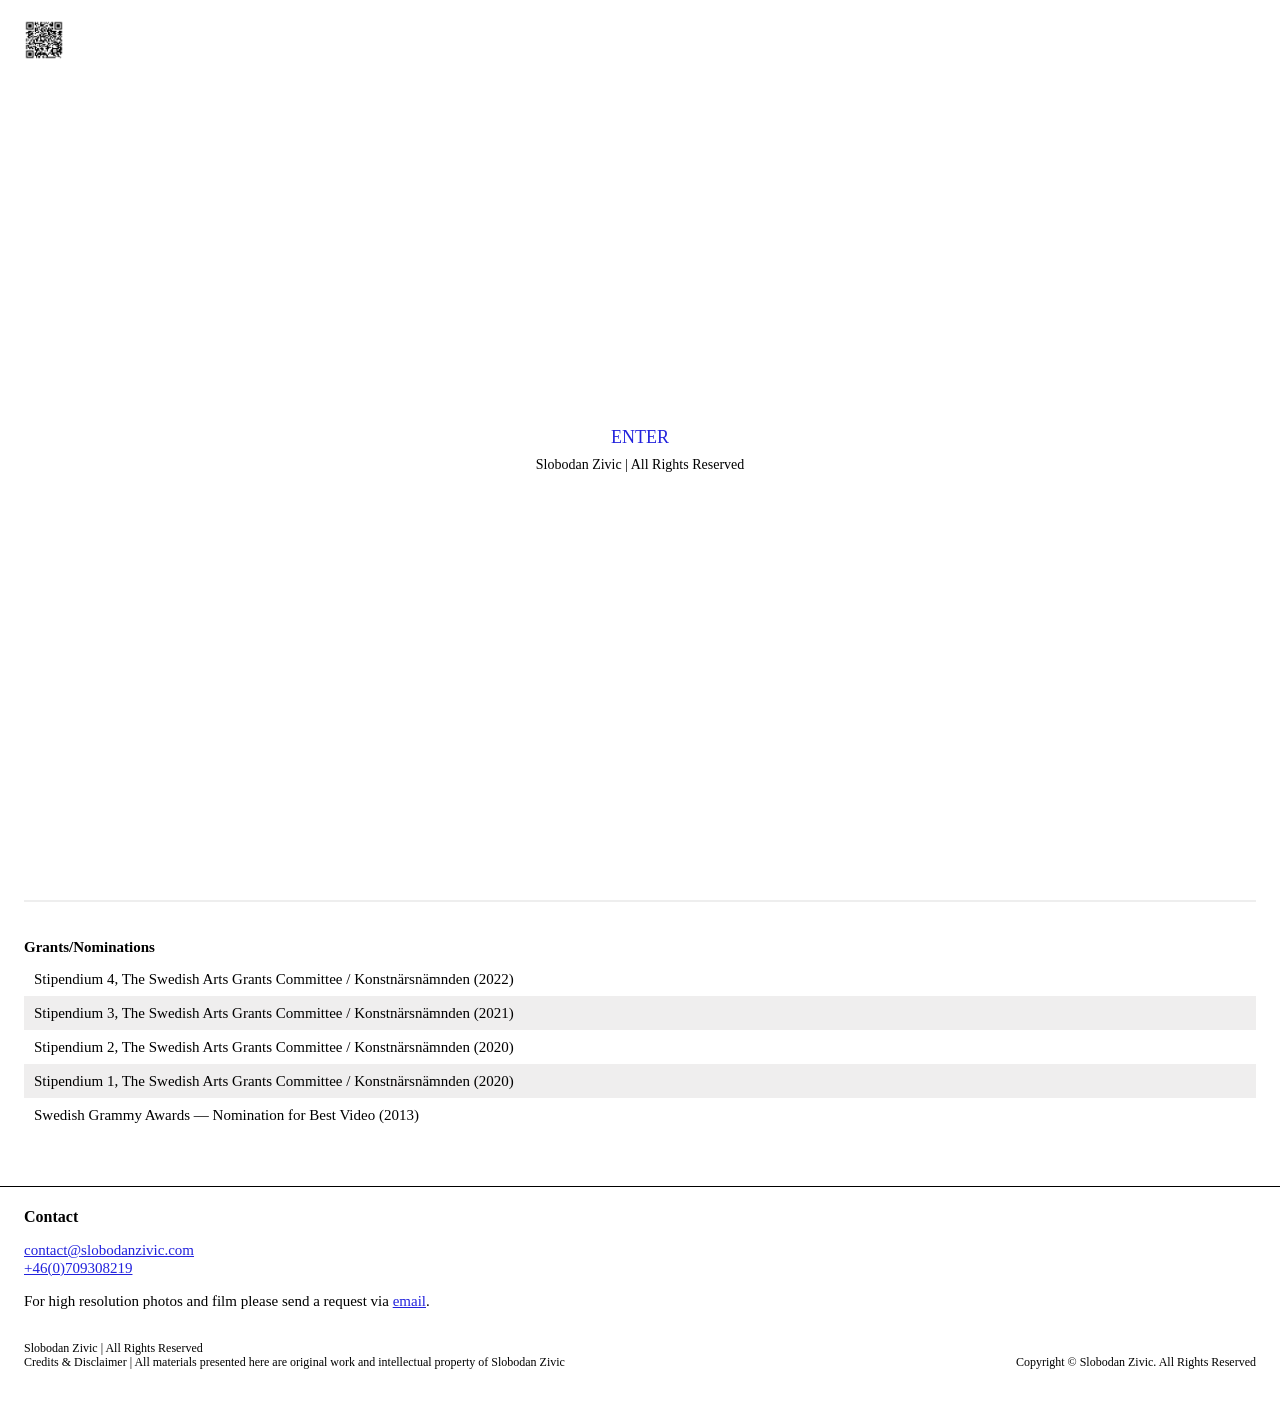
==== index.html @ 3aa15581 "Add files via upload" ====
<!DOCTYPE html>
<html lang="en">
<head>
  <meta charset="UTF-8">
  <meta name="viewport" content="width=device-width, initial-scale=1.0">
  <title>Slobodan Zivic — Index</title>
  <link rel="stylesheet" href="style.css">
</head>
<body>

  <script>

    if (sessionStorage.getItem("slobodanEntered")) {
      document.documentElement.classList.add("skip-landing");
    } else {
      document.body.classList.add("landing-visible");
    }
  </script>

  <div class="landing" id="landing-screen">
    <img src="img/qr.png" alt="QR code" class="qr">

    <div class="landing-text">
      <a href="#" id="enter-link">ENTER</a>
      <p>Slobodan Zivic<br class="namebreak"> | All Rights Reserved</p>
    </div>
  </div>

  <header class="site-header">
    <a href="index.html" class="header-left">
      <img src="img/qr.png" alt="QR code" class="qr">
      <span class="name">Slobodan <br class="namebreak"> Zivic</span>
    </a>
    <div class="header-center">
      <span>Stockholm (CET)</span><br>
      <span id="clock-time"></span>
    </div>
    <nav class="header-right">
      <a href="index.html" class="current">Index</a>
      <a href="curatorialwork.html">Curatorial Work</a>
    </nav>
  </header>

  <div class="marquee">
    <div class="marquee-track" id="marquee-track">
      <!-- rullande instagram-länk -->
      <a href="https://instagram.com/_slobodan_zivic_" target="_blank" rel="noopener">Slobodan Zivic IG</a>
    </div>
  </div>

  <main>
    <p>
    Slobodan Zivic (b.1976). Unorthodox methods has become central to Zivic's practice, constantly pushing the boundaries of materiality, techniques and diverse media. Resistance of the conventional is embedded into his work as he critically dismantles and strips away irrelevant information in pursuit of a state of coherence. Zivic explores the complexities of perception, social structures, and belonging. His irregularly glitch-like objects, pierced with dual layered exposure, echo this experience.
    </p>

    <table class="exhibit-table accordion-table" id="exhibition-list">
      <colgroup>
        <col class="col-title">
        <col class="col-venue">
        <col class="col-year">
      </colgroup>
      <thead>
        <tr>
          <th>Exhibition</th>
          <th></th>
          <th></th>
        </tr>
      </thead>
      <tbody>

        <!-- each exhibition is a pair of rows: the row you see and click -->

        <tr class="exhibit-row" data-target="detail-downtown-3">
          <td>Downtown Issues III</td>
          <td>Group Show — Issues Gallery, Stockholm</td>
          <td>(2025)</td>
        </tr>
        <tr class="exhibit-detail" id="detail-downtown-3">
          <td colspan="3">
            <div class="exhibit-gallery">
              <img src="img/settle2belong.webp" alt="Downtown Issues III, installation view 1">
              <img src="img/55-DI3-installation-view-1.webp" alt="Downtown Issues III, installation view 2">
              <img src="img/55-DI3-Exterior.webp" alt="Downtown Issues III, storefront">
             
            </div>
            <div class="exhibit-caption">
              <p>Group Show: <strong>Downtown Issue III</strong></p>
              <p>Title: <strong>Settle 2 Belong</strong> (2025) Pyrotechnics, crochet work, PVC frame.</p>
            </div>
          </td>
        </tr>

        <tr class="exhibit-row" data-target="detail-stargazing">
          <td>Stargazing Through Barbed Wire</td>
          <td>Solo Show — NSFW, Gothenburg</td>
          <td>(2025)</td>
        </tr>
        <tr class="exhibit-detail" id="detail-stargazing">
          <td colspan="3">
            <div class="exhibit-gallery">
              <img src="img/stargazing-1.jpg" alt="Stargazing Through Barbed Wire, installation view">
               <img src="img/IMG_0118.webp" alt="Stargazing Through Barbed Wire, installation view"> 
               <img src="img/IMG_0117.webp" alt="Stargazing Through Barbed Wire, installation view">
                <img src="img/DSC7965-22_print.webp" alt="Stargazing Through Barbed Wire, installation view">
                 <img src="img/IMG_0162.webp" alt="Stargazing Through Barbed Wire, installation view">
                  <img src="img/DSC7945_web.webp" alt="Stargazing Through Barbed Wire, installation view">
                  <img src="img/DSC8031_web.webp" alt="Stargazing Through Barbed Wire, installation view">
                  <img src="img/DSC8034_web.webp" alt="Stargazing Through Barbed Wire, installation view">
                  <img src="img/IMG_0209.webp" alt="Stargazing Through Barbed Wire, installation view">
            </div>
            <div class="exhibit-caption">
              <p>Solo Show: <strong>Stargazing Through Barbed Wire</strong></p>
</div>
              <div class="exhibition-text">
              <p> 
We are among the very last to have witnessed the night sky with only real, glitching stars, before our orbit became diluted with technology. Unimaginable pollution of machines. Hidden satellites indefinable on the horizon, monitor us from above, concealed... as we pray for redemption... hidden machines, masked as stardust, lurking like cracks in the foundation, hiding in the walls of a lost highway motel room, embedded in families’ DNA, in the estate agent’s smirking face, and in the neighbor’s brief hello. It is hiding everywhere, in every detail. Hiding in every politician’s TV appearance, in algorithms, in every song written —hiding like sugar in a Sichuan takeout. Hiding in our ignorance and shame. Since it was us, ourselves, who scorched the sky. In our fear and guilt, we seek solace and forgiveness while stargazing through barbed wire.<br><br>
In this presentation - Slobodan Zivic operates at the threshold of presence and past, engaging with materiality as both substance and memory. Drawing on his Slavic maternal ancestry and craft-works, his practice evokes a sense of emotional mercy for the artist. This exhibition dissolves the boundary between painting and sculpture; his interventions suggest the presence of progress, showing that even the most static surfaces hold traces of movement. Zivic’s practice is one in which materials are not merely manipulated but fundamentally altered, leaving behind an index of controlled distortion. 
This particular direction reflects a search within dissonance itself.</p>
            </div>
          </td>
        </tr>

        <tr class="exhibit-row" data-target="detail-unknown-territory">
          <td>Unknown Territory</td>
          <td>Solo Show — Artist-run space Contra\Welt, Stockholm</td>
          <td>(2023)</td>
        </tr>
        <tr class="exhibit-detail" id="detail-unknown-territory">
          <td colspan="3">
            <div class="exhibit-gallery">
              <img src="img/IMG1.webp" alt="Unknown Territory, installation view">
               <img src="img/9.webp" alt="Unknown Territory, installation view"> 
               <img src="img/IMG_5031.webp" alt="Unknown Territory, installation view">
                <img src="img/IMG_5_114.webp" alt="Unknown Territory, installation view">
                 <img src="img/4.webp" alt="Unknown Territory, installation view">
                  <img src="img/10.webp" alt="Unknown Territory, installation view">
                   <img src="img/1.webp" alt="Unknown Territory, installation view">
                    <img src="img/3.webp" alt="Unknown Territory, installation view">
                     <img src="img/Burden.webp" alt="Unknown Territory, installation view">
                      <img src="img/IMG_500.webp" alt="Unknown Territory, installation view">
                        <img src="img/2j.webp" alt="Unknown Territory, installation view">
                    
            </div>
            <div class="exhibit-caption">
              <p>Solo Show: <strong>Unknown Territory</strong></p>
            </div>
          </td>
        </tr>

        <tr class="exhibit-row" data-target="detail-aw-antics">
          <td>AW/Antics</td>
          <td>Exhibition series by Max Ronnersjö — Hudiksvallgatan 8, Stockholm</td>
          <td>(2023)</td>
        </tr>
        <tr class="exhibit-detail" id="detail-aw-antics">
          <td colspan="3">
            <div class="exhibit-gallery">
            
             
                 <img src="img/2 (1).webp" alt="AW/Antics, installation view">
           
                   <img src="img/3 (1).webp" alt="AW/Antics, installation view">
                     <img src="img/1.jpg.webp" alt="AW/Antics, installation view">
                    <img src="img/6.webp" alt="AW/Antics, installation view">
                           <img src="img/7.webp" alt="AW/Antics, installation view">
                      <img src="img/4 (1).webp" alt="AW/Antics, installation view">
                <img src="img/8.webp" alt="AW/Antics, installation view">
               
            </div>
            <div class="exhibit-caption">
              <p>Exhibition series by Max Ronnersjö: <strong>AW/Antics</strong></p></div>
              <div class="exhibition-text">


                <p>Working-Glove Paintings <br>
In a typical Duchampian spirit - Using Prefabricated objects as a symbolic language, “Working-Glove Paintings” is about belongingness, cultural heritage and status. And that specific privilage - able to grow up with resources due to hard labor and actions by ancestors - that transcends cultural class iniquities to independence.</p>
               </div>

            </div>
          </td>
        </tr>

        <tr class="exhibit-row" data-target="detail-downtown-2">
          <td>Downtown Issues II</td>
          <td>Group Show — Issues Gallery, Stockholm</td>
          <td>(2023)</td>
        </tr>
        <tr class="exhibit-detail" id="detail-downtown-2">
          <td colspan="3">
            <div class="exhibit-gallery">
              <img src="img/20230808-DSCF4900.webp" alt="Downtown Issues II, installation view">
            </div>
            <div class="exhibit-caption">
              <p>Group Show: <strong>Downtown Issues II</strong><br>
               Media: Framed Safety Gloves<br>
Format: 295x375mm</p></p>
            </div>
          </td>
        </tr>

        <tr class="exhibit-row" data-target="detail-cherry-picking">
          <td>Cherry Picking Principles</td>
          <td>Group Show — Off-Space, Stockholm (Curated by Ljubomir Popovic)</td>
          <td>(2022)</td>
        </tr>
        <tr class="exhibit-detail" id="detail-cherry-picking">
          <td colspan="3">
            <div class="exhibit-gallery">
              <img src="img/cherry-picking-1.jpg" alt="Cherry Picking Principles, installation view">
            </div>
            <div class="exhibit-caption">
              <p>Group Show: <strong>Cherry Picking Principles</strong></p>
            </div>
          </td>
        </tr>

        <tr class="exhibit-row" data-target="detail-rite-of-passage">
          <td>Rite of Passage (Ritual Series)</td>
          <td>Solo Show — StudyForArtPlatform, Stockholm</td>
          <td>(2020)</td>
        </tr>
        <tr class="exhibit-detail" id="detail-rite-of-passage">
          <td colspan="3">
            <div class="exhibit-gallery">
          
                 
                                  
                                    <img src="img/w3+.gif" alt="Rite of Passage, installation view">
                                       <img src="img/w2+.gif" alt="Rite of Passage, installation view">
                                            <img src="img/w1+.gif" alt="Rite of Passage, installation view">
                                                 <img src="img/w.gif" alt="Rite of Passage, installation view">
 <img src="img/RitualGraphic.webp" alt="Rite of Passage, installation view">
                                                 <!--
                                                      <img src="img/GalleryView2.webp" alt="Rite of Passage, installation view">
                                                      <img src="img/_DS.webp" alt="Rite of Passage, installation view">
                                                     <img src="img/60.webp" alt="Rite of Passage, installation view">
                        <img src="img/GalleryView-1.webp" alt="Rite of Passage, installation view">
                         
                             <img src="img/window.webp" alt="Rite of Passage, installation view">-->

            </div>
            <div class="exhibit-caption">
              <p>Solo Show: <strong>Rite of Passage (Ritual Series)</strong><br>Material/Technic: Pyrotechnics, ballpointpen (ink), Varnish on canvas</p>
            </div>
            <div class="exhibition-text"> <p> Slobodan Zivic is best known for working with contemporary and technological materials and methods. In his new solo exhibition, however, he goes back to his roots to work with simpler means, and with drawing in focus. For Zivic, drawing became a way of processing his experiences during the turbulent years of growing up. Over time, drawing developed into rituals in everyday life, and thus gained a symbolic value beyond the original therapeutic purpose. Expressing oneself creatively in this way became a way of developing as a person and thus became a rite of passage to adulthood. With a present global crisis, which has once again created a turbulent existence, Zivic has in his new exhibition turned to his vulnerable safe haven and recreated the rituals, but in a new version. Inspired by his childhood in the former Yugoslavia, Zivic has used means such as ballpoint pens, lighters, and firecrackers. Something that made a strong impression on him was how messages were often burned along roofs, under stairs, and over corners and edges, both inside and outside buildings. A way that he experienced as unique to this time and place. In his new works, Zivic lets these burn marks, together with the drawings, spread over the edges of the canvas, thus transforming the two-dimensional surfaces into three-dimensional sculptures. In the abstract expression, however, he transforms the messages on the walls and ceilings into the child's wordless and associative expression.<br><br>
"Rite of Passage (Ritual Series)” (2020) is Slobodan Zivic's third solo exhibition.<br>
Elis Monteverde Burrau read one of his work at the opening 01.10.2020</p></div>
          </td>
        </tr>

        <tr class="exhibit-row" data-target="detail-blind-faith">
          <td>Blind Faith</td>
          <td>Group Show — Årstaberg, Stockholm (Curated by Leo Park)</td>
          <td>(2020)</td>
        </tr>
        <tr class="exhibit-detail" id="detail-blind-faith">
          <td colspan="3">
            <div class="exhibit-gallery">
              <img src="img/3 (2).webp" alt="Blind Faith, installation view">
              <img src="img/5.webp" alt="Blind Faith, installation view">
              <img src="img/I_5352.webp" alt="Blind Faith, installation view">
              <img src="img/4 (2).webp" alt="Blind Faith, installation view">
              <img src="img/IMG_352.webp" alt="Blind Faith, installation view">
              <img src="img/IMG_5352.webp" alt="Blind Faith, installation view">
                 <img src="img/1 (1).webp" alt="Blind Faith, installation view">
                    <img src="img/7 (1).webp" alt="Blind Faith, installation view">
                       <img src="img/_5352.webp" alt="Blind Faith, installation view">
                        <img src="img/6 (1).webp" alt="Blind Faith, installation view">
            </div>
            <div class="exhibit-caption">
              <p>Group Show: <strong>Blind Faith</strong></p>
            </div>

          <div class="exhibition-text"><p>
            Ball paintings (Ball & Chain) by Slobodan Zivic<br>
Text (non-chronological): Yvette Drissen examination “Competative Society and Mental Disorders”.<br><br>
“Nowadays, competition is central to the operation of markets, and fosters innovation, productivity and growth - all of which create wealth and reduce poverty. Competition is the backbone of many economic policies.
Virtues of competition are for example: “more choices and innovation; greater efficiency and productivity; economic development and growth; greater wealth equality; a stronger democracy by dispersing economic power; and greater wellbeing by promoting individual initiative, liberty, and free association”. Surely, competition has positive aspects in our competitive society, since it motivates people to perform better. Moreover, it promotes investing in new ideas, efficiency, productivity, quality and freedom of choice for example. Yet, competition also brings about negative consequences. In a competitive society, we have the idea that everyone can achieve success, as long as one puts in effort and use ones abilities. Yet, in practise this is not possible. Since success is something relative, we cannot all be successful. Still, the idea that we can all be successful if we work hard and use our abilities is dominant. Successful people must have deserved it, our meritocratic creed goes; and unsuccessful people did not work hard enough and/or did not use their abilities well enough. You fail if you don’t live up to this norm.”
          </div>
          </td>
        </tr>

        <tr class="exhibit-row" data-target="detail-absolute-affirmation">
          <td>Absolute Affirmation</td>
          <td>Group Show — Salad Hilowle, Jesper Nordahl Gelb Ateljéer, Stockholm (Curated by C-print)</td>
          <td>(2019)</td>
        </tr>
        <tr class="exhibit-detail" id="detail-absolute-affirmation">
          <td colspan="3">
            <div class="exhibit-gallery">
             
                          <img src="img/AA_IG.webp" alt="Absolute Affirmation, installation view">
                             <img src="img/Title-Validate-Me.webp" alt="Absolute Affirmation, installation view">
                                  <!--    <img src="img/e.webp" alt="Absolute Affirmation, installation view">-->
                               
                                     
                                      <img src="img/IMG_6003.webp" alt="Absolute Affirmation, installation view">
                                       <img src="img/IMG_6001.webp" alt="Absolute Affirmation, installation view">
                                      <img src="img/AAdv.webp" alt="Absolute Affirmation, installation view">
                                      <img src="img/AAx-3.webp" alt="Absolute Affirmation, installation view">
                                   
            </div>
            <div class="exhibit-caption">
              <p>Group Show: <strong>Absolute Affirmation</strong><br>
              Format: 200x300cm Print on plastic with sound piece on cassette tape</p>
            </div>

            <div class="exhibition-text">
              <p>“With this (identity-politics-themed) work i’m channeling subjects like double identity and migration consisting of a Yugoslavian passport blown up in scale, and a sound piece which is a mashup of the former Yugoslavian and the Swedish national anthems - which become a metaphor for inner conflicts that arise from being part of a country that no longer exists.”<br><br>


The exhibition sees the artists extending personal reflections on universal matters that relate to borders, displacement/migration and social biases. The works inform in the midst the construction of expat colonies overseas, silent norms underpinned by cultural and aesthetical standards that dictate the conditions of entering and habituating certain rooms, the resurfacing and upsurge of patriarchial orders and imperatives towards women and the malaise of eternal waiting by way of official/social agencies for pivotal moments to arise that never seem to do.
<br><br>

Image taken from artist Slobodan Zivic’s expired passport from former land of Yugoslavia. Before the civil war Zivic had dual citizenships - Swedish and Yugoslavian. <br><br>
Artists: Jesper Nordahl​, Slobodan Zivic​, Sahar Tavasolian​, Salad Hilowle​, Ulrika Gunnarsdotter​, Agnieszka Abramowicz​ and Oktawian Bohdziewicz​. 

<br><br>Sound: Swedish national anthem (Du gamla, du fria) mashed up with Yugoslavian national anthem (Hej, Sloveni). </p>
            </div>
          </td>
        </tr>

        <tr class="exhibit-row" data-target="detail-enter-a-surface">
          <td>Enter a Surface</td>
          <td>Duo Show — Alexandra Karpilovski, Regeringsgatan 77, Stockholm</td>
          <td>(2019)</td>
        </tr>
        <tr class="exhibit-detail" id="detail-enter-a-surface">
          <td colspan="3">
            <div class="exhibit-gallery">
              <img src="img/enter_a_surface20.webp" alt="Enter a Surface, installation view">
               <img src="img/enter_a_surface12.webp" alt="Enter a Surface, installation view">
                <img src="img/IMG_3208.webp" alt="Enter a Surface, installation view">
                 <img src="img/enter_a_surface10.webp" alt="Enter a Surface, installation view">
                  <img src="img/SPREAD.webp" alt="Enter a Surface, installation view">
                   <img src="img/enter_a_surface_.webp" alt="Enter a Surface, installation view">
                    <img src="img/enter_a_surface39.webp" alt="Enter a Surface, installation view">
                     <img src="img/enter_a_surface41.webp" alt="Enter a Surface, installation view">
                      <img src="img/IMG_3227.webp" alt="Enter a Surface, installation view">
                       <img src="img/enter_a_surface21.webp" alt="Enter a Surface, installation view">
                        <img src="img/IMG_3238.webp" alt="Enter a Surface, installation view">
                         <img src="img/enter_a_surface54.webp" alt="Enter a Surface, installation view">
                          <img src="img/enter_a_surface50.webp" alt="Enter a Surface, installation view">
                           <img src="img/_.webp" alt="Enter a Surface, installation view">
                            <img src="img/enter_a_surface59.webp" alt="Enter a Surface, installation view">
                            <img src="img/enter_a_surface58.webp" alt="Enter a Surface, installation view">
                            <img src="img/IMG_3323.webp" alt="Enter a Surface, installation view">
                            <img src="img/IMG_3348.webp" alt="Enter a Surface, installation view">
                            <img src="img/enter_a_surface53.webp" alt="Enter a Surface, installation view">
                          
                            <img src="img/enter_a_surface34.webp" alt="Enter a Surface, installation view">
                            <img src="img/IMG_3257.webp" alt="Enter a Surface, installation view">
                            <img src="img/IMG_3320.webp" alt="Enter a Surface, installation view">
                           <!-- <img src="img/IMG_3284.webp" alt="Enter a Surface, installation view">-->
                             <img src="img/image-asset.webp" alt="Enter a Surface, installation view">
                             <!--
                              <img src="img/IMG_3282.webp" alt="Enter a Surface, installation view">-->
            </div>
            <div class="exhibit-caption">
              <p>Duo Show: <strong>Enter a Surface</strong></p>
            </div>

            <div class="exhibition-text">
           <p>   “Enter a surface” with a fearless yet mindful tone the streets and its mirror allow us to jump into a hole . two builders of webs . some hijackers quest . social loners . searchers and dreamers . presents an explosion with a dual thread . where the soul may appear . in order and chaos they both see a way . hard metal and in a loose limbed flar . end of things as we know it and an island of thoughts . stepping past the surface with the unknown as our rock
<br><br>
Paintings and mixed surfaces melt next to each other.<br>
A serie of objects hand in hand. Eye to eye a very warm welcome to enter a surface, an exhibition by Alexandra Karpilovski & Slobodan Zivic.</P>
            </div>
          </td>
        </tr>

        <tr class="exhibit-row" data-target="detail-interrupted-moments">
          <td>Interrupted Moments</td>
          <td>Solo Show — Skomakeriet, Stockholm</td>
          <td>(2017)</td>
        </tr>
        <tr class="exhibit-detail" id="detail-interrupted-moments">
          <td colspan="3">
            <div class="exhibit-gallery">
              <img src="img/IMMBRH_Slobodan_Zivic.webp" alt="Interrupted Moments, installation view">
                <img src="img/04-Palace.webp" alt="Interrupted Moments, installation view">
                  <img src="img/Domus1.webp" alt="Interrupted Moments, installation view">
                    <img src="img/MG_4083.webp" alt="Interrupted Moments, installation view">
                      <img src="img/In-McDonald's+2.webp" alt="Interrupted Moments, installation view">
                        <img src="img/Birthday-SS.webp" alt="Interrupted Moments, installation view">
                          <img src="img/Feber1.webp" alt="Interrupted Moments, installation view">
                           <img src="img/Gryning1-1a.webp" alt="Interrupted Moments, installation view">
            </div>
            <div class="exhibit-caption">
              <p>Solo Show: <strong>Interrupted Moments Memory Bank Rabbit Hole</strong></p>
            </div>

             <div class="exhibition-text">
           <p> Memories of an era when interrupted events dominated everyday life. As finest powdery snow, forming into a iced, hardened snowball. A sensed emotion subsides in all possible unexpected ways, spiraling into what feels like an existential abyss. Differential layers of thoughts and feelings, where previous memories with the present, intertwine to form some surreal place. This place is a palace of refuge in its worn out, almost fallen condition with years of difficult winters, darkness and seclusion. Structure is non-existential and exists only for a second. You wait for me with open arms.</P>
            </div>
          </td>
        </tr>

        <tr class="exhibit-row" data-target="detail-birger-jarl">
          <td>Birger Jarl RMX</td>
          <td>Group Show — Plan5 (Curated by Ilja Karilampi and Martin Kozlowski)</td>
          <td>(2017)</td>
        </tr>
        <tr class="exhibit-detail" id="detail-birger-jarl">
          <td colspan="3">
            <div class="exhibit-gallery">
              <img src="img/BJRMX22.jpg" alt="Birger Jarl RMX, installation view">
              <img src="img/BJRMX1.webp" alt="Birger Jarl RMX, installation view">
              <img src="img/POSTER_22.webp" alt="Birger Jarl RMX, installation view">

            </div>
            <div class="exhibit-caption">
              <p>Group Show: <strong>Birger Jarl RMX</strong></p>
            </div>


             <div class="exhibition-text">
           <p>
            “Just as in modern day music, royal sculptures in past were often remixes or replicas. We tend to collab, edit, and influence each others work; but more rarely; in a live situation where they fit each other, just like our voices in an evenly balanced conversation.
At Stadshuset, on Kungsholmen, just under the tower, lay a gold-leafed sleeping Birger Jarl; the famed 13th century earl, and soon to become king.” Sickla Sikkness Riddim
Birger Jarl RMX, organized by Ilja Karilampi and Martin Kozlowski, takes place in a soon to be demolished office building in Sickla, Stockholm. The exhibition brings together a group of artists and creatives from different backgrounds. The final result aims to highlight not only each practice, but the collaborative act in the way the works are hung, looking like an eery film set in a German movie. Taking its starting point in the idea of the replica or remix, and the statue of Birger Jarl as such, it potentially unleashes new connections between never before seen constellations.<br><br>

Elias Awada | Emanuel Batali | Danni Cabaruvias | Nhu Duong | Krita.en.5a | Ilja Karilampi | Tony Karlsson | Alexandra Karpilovski
Martin Kozlowski | Erika Lager | LYXLIV | Olga Pedan | Max Ronnersjö | DJ Skype | Jim Thorell | Slobodan Zivic</p></div>
          </td>
        </tr>

        <tr class="exhibit-row" data-target="detail-so-long-st-salong">
          <td>So Long St Salong</td>
          <td>Group Show — Private Home (Curated by Alexandra Karpilovski, Christian Cherry Ling)</td>
          <td>(2017)</td>
        </tr>
        <tr class="exhibit-detail" id="detail-so-long-st-salong">
          <td colspan="3">
            <div class="exhibit-gallery">
              <img src="img/so-long-st-salong-1.jpg" alt="So Long St Salong, installation view">
            </div>
            <div class="exhibit-caption">
              <p>Group Show: <strong>So Long St Salong</strong></p>
            </div>
          </td>
        </tr>

        <tr class="exhibit-row" data-target="detail-i-cracked">
          <td>i-Cracked</td>
          <td>Solo Show — Riche, Stockholm</td>
          <td>(2016)</td>
        </tr>
        <tr class="exhibit-detail" id="detail-i-cracked">
          <td colspan="3">
            <div class="exhibit-gallery">
              <img src="img/Artifice_i-Cracked-Ecco.webp" alt="i-Cracked, installation view">
              <img src="img/image-asset-1.webp" alt="i-Cracked, installation view">
              <img src="img/original_2.webp" alt="i-Cracked, installation view">
              <img src="img/Rekvesita2.webp" alt="i-Cracked, installation view">
              <img src="img/image-asset-2.webp" alt="i-Cracked, installation view">
              <img src="img/image-asset-3.webp" alt="i-Cracked, installation view">
              <img src="img/image-asset (1).webp" alt="i-Cracked, installation view">
              <img src="img/i-Cracked_slobodanzivic.webp" alt="i-Cracked, installation view">
              <img src="img/image-asset (2).webp" alt="i-Cracked, installation view">
              <img src="img/image-asset (3).webp" alt="i-Cracked, installation view">
              <img src="img/i-Cracked_STUDIOSLOBODAN7.webp" alt="i-Cracked, installation view">
              <img src="img/3original.webp" alt="i-Cracked, installation view">

            </div>
            <div class="exhibit-caption">
              <p>Solo Show: <strong>i-Cracked</strong></p>
            </div>
          </td>
        </tr>

        <tr class="exhibit-row" data-target="detail-public-audio-image">
          <td>Public Audio Image</td>
          <td>Solo Show — hangmenProjects, Stockholm (Curated by C-print)</td>
          <td>(2016)</td>
        </tr>
        <tr class="exhibit-detail" id="detail-public-audio-image">
          <td colspan="3">
            <div class="exhibit-gallery">

              <!--
              <img src="img/Vernissage+kort..webp" alt="Public Audio Image, installation view">-->
           
                <img src="img/image-asset.gif" alt="Public Audio Image, installation view">
              <img src="img/Untitled-15.webp" alt="Public Audio Image, installation view">
                   <img src="img/Untitled-14.webp" alt="Public Audio Image, installation view">
                    <img src="img/Untitled-1-1.webp" alt="Public Audio Image, installation view">
                  
                
                    <img src="img/Untitled-19.webp" alt="Public Audio Image, installation view">
                    <img src="img/Untitled-16-1.webp" alt="Public Audio Image, installation view">
                    <img src="img/Untitled-17.webp" alt="Public Audio Image, installation view">
                    <img src="img/Untitled-12.webp" alt="Public Audio Image, installation view">
                    <img src="img/Untitled-13.webp" alt="Public Audio Image, installation view">
 

                    <img src="img/Untitled-18.webp" alt="Public Audio Image, installation view">
                    <img src="img/Untitled-110.webp" alt="Public Audio Image, installation view">
                  
                                <!--
                     <img src="img/Untitled_Slobodan.webp" alt="Public Audio Image, installation view">
       <img src="img/Untitled.webp" alt="Public Audio Image, installation view">
                      <img src="img/original7.webp" alt="Public Audio Image, installation view">-->

                     <img src="img/Bild3.webp" alt="Public Audio Image, installation view">
                  <img src="img/Bild5.webp" alt="Public Audio Image, installation view">
            </div>
            <div class="exhibit-caption">
              <p>Solo Show: <strong>Public Audio Image</strong></p>
            </div>
          </td>
        </tr>

     

      </tbody>
    </table>

  
    <table class="exhibit-table accordion-table" id="direction-list">
      <colgroup>
        <col class="col-title">
        <col class="col-venue">
        <col class="col-year">
      </colgroup>
      <thead>
        <tr>
          <th>Direction Work</th>
          <th></th>
          <th></th>
        </tr>
      </thead>
      <tbody>

        <tr class="exhibit-row" data-target="detail-den-branda-jorden">
          <td>Den Brända Jorden</td>
          <td>Jonathan Johansson</td>
          <td>(2013)</td>
        </tr>
        <tr class="exhibit-detail" id="detail-den-branda-jorden">
          <td colspan="3">
            <div class="exhibit-video">
       <iframe title="vimeo-player" src="https://player.vimeo.com/video/76128997?h=0cf5a31f29" width="640" height="360" frameborder="0" referrerpolicy="strict-origin-when-cross-origin" allow="autoplay; fullscreen; picture-in-picture; clipboard-write; encrypted-media; web-share"   allowfullscreen></iframe>
            </div>
            <div class="exhibit-caption">
              <p>Direction Work: <strong>Den Brända Jorden</strong></p>
              <p>Jonathan Johansson (2013)</p>
            </div>
          </td>
        </tr>

        <tr class="exhibit-row" data-target="detail-korallreven">
          <td>Submission</td>
          <td>Kriget</td>
          <td>(2013)</td>
        </tr>
        <tr class="exhibit-detail" id="detail-korallreven">
          <td colspan="3">
            <div class="exhibit-video">
      <iframe title="vimeo-player" src="https://player.vimeo.com/video/28708168?h=b223f707c0" width="640" height="360" frameborder="0" referrerpolicy="strict-origin-when-cross-origin" allow="autoplay; fullscreen; picture-in-picture; clipboard-write; encrypted-media; web-share"   allowfullscreen></iframe>
            </div>
            <div class="exhibit-caption">
                <p>Direction Work: <strong>Submission</strong></p>
              <p>2013</p>
         
            </div>
          </td>
        </tr>

        <tr class="exhibit-row" data-target="detail-submission">
            <td>Korallreven & Vintergatan</td>
          <td>Markus Krunegård</td>
          <td>(2012)</td>
         
        </tr>
        <tr class="exhibit-detail" id="detail-submission">
          <td colspan="3">
            <div class="exhibit-video">
                  <iframe title="vimeo-player" src="https://player.vimeo.com/video/39184402?h=57d33345bb" width="640" height="360" frameborder="0" referrerpolicy="strict-origin-when-cross-origin" allow="autoplay; fullscreen; picture-in-picture; clipboard-write; encrypted-media; web-share"   allowfullscreen></iframe>
            
             
            </div>
            <div class="exhibit-caption">
                <p>Direction Work: <strong>Korallreven & Vintergatan</strong></p>
              <p>Markus Krunegård (2012)</p>
            </div>
          </td>
        </tr>

      </tbody>
    </table>

  
    <table class="exhibit-table">
      <thead>
        <tr>
          <th colspan="2">Grants/Nominations</th>
        </tr>
      </thead>
      <tbody>
        <tr>
          <td colspan="2">Stipendium 4, The Swedish Arts Grants Committee / Konstnärsnämnden (2022)</td>
        </tr>
        <tr>
          <td colspan="2">Stipendium 3, The Swedish Arts Grants Committee / Konstnärsnämnden (2021)</td>
        </tr>
        <tr>
          <td colspan="2">Stipendium 2, The Swedish Arts Grants Committee / Konstnärsnämnden (2020)</td>
        </tr>
        <tr>
          <td colspan="2">Stipendium 1, The Swedish Arts Grants Committee / Konstnärsnämnden (2020)</td>
        </tr>
        <tr>
          <td colspan="2">Swedish Grammy Awards — Nomination for Best Video (2013)</td>
        </tr>
      </tbody>
    </table>
  </main>

  <footer class="site-footer">
    <span class="contact-hover">
      <h2>Contact</h2>
    </span>
    <p>
      <a href="mailto:contact@slobodanzivic.com">contact@slobodanzivic.com</a><br>
      <a href="tel:+46709308219">+46(0)709308219</a>
    </p>
    <p>For high resolution photos and film please send a request via <a href="mailto:contact@slobodanzivic.com">email</a>.</p>

    <div class="footer-bottom">
      <p class="fine-print">
        Slobodan Zivic | All Rights Reserved<br>
        Credits &amp; Disclaimer | All materials presented here are original work and intellectual property of Slobodan Zivic
      </p>
      <p class="fine-print">Copyright &copy; Slobodan Zivic. All Rights Reserved</p>
    </div>
  </footer>

  <script src="script.js"></script>
</body>
</html>
---- style.css ----
/* ---------- basic reset ---------- */
* {
  box-sizing: border-box;
}

body {
  margin: 0;
  font-family: "Times New Roman", Times, serif;
  color: #000;
  background: #fff;
  font-size: 15px;
  line-height: 1.2;
}

a {
  color: inherit;
  text-decoration: underline;
}

/* ---------- landing screen (overlay on top of index.html) ---------- */

    .landing {
      position: fixed;
      inset: 0;
      background-color: #fff;
      background-image: url("img/un_named.webp");
      background-size: cover;
      background-position: center;
      z-index: 1000;
      clip-path: inset(0 0 0 0);
    }

    /* added by JS when ENTER is clicked — clips the overlay away
       instantly, no animation, so it just snaps open */
    .landing.landing--hidden {
      clip-path: inset(0 0 100% 0);
      pointer-events: none;
    }

    /* keeps the page underneath from scrolling while the splash is up */
    body.landing-visible {
      overflow: hidden;
    }

    /* returning visitors this session skip the splash entirely — this is
       set by the inline script at the top of <body>, before the overlay
       below even gets parsed, so there's no flash of it appearing */
    html.skip-landing .landing {
      display: none;
    }

    .landing .qr {
      position: absolute;
      top: 20px;
      left: 24px;
      width: 40px;
      height: 40px;
    }

    .landing-text {
      position: absolute;
      top: 50%;
      left: 50%;
      transform: translate(-50%, -50%);
      text-align: center;
    }

    .landing-text a {
      display: block;
      color: #2222dd;
      font-weight: light;
      font-size: 18px;

      text-decoration: none;
      margin-bottom: 8px;
    }

    .landing-text a:hover {
      text-decoration: underline;
    }

    .landing-text p {
      color: #000;
      margin: 0;
      font-size: 14px;
    }

/* ---------- header ---------- */

.site-header {
  display: flex;

  align-items: center;
  justify-content: space-between;
  padding: 20px 24px 10px;
}

.site-header .qr {
  width: 40px;
  height: 40px;
  margin-right: 10px;
}

.header-left {
  display: flex;
  align-items: center;
  flex: 1;
}

.header-left .name {
  font-size: 18px;
  line-height: 0.95;
  letter-spacing: -0.3px;
}

.namebreak {display: none}

.header-center {
  flex: 1;
  text-align: center;
 
  line-height: 1.3;
}

.header-right {
  flex: 1;
  text-align: right;
}

.header-right a {
  margin-left: 20px;
  text-decoration: none;
}

/* current page link */
.header-right a.current {
  text-decoration: underline;
}

/* the logo + name in the top left is one big link back to the homepage,
   but it should look exactly like plain text — no underline, no color change */
.header-left {
  text-decoration: none;
}

/* ---------- marquee ---------- */

.marquee {
  overflow: hidden;
  white-space: nowrap;
  border-top: 1px solid #000;
  border-bottom: 1px solid #000;
  padding: 6px 0;
}

.marquee-track {
  display: inline-flex;
  animation: scroll-left 45s linear infinite;
}

.marquee-track a {
  padding: 0 4px;
  text-decoration: npone;
  text-transform: uppercase;
  font-size: 11px;
  white-space: nowrap;
  pointer-events: none;
}

/* pause the scroll when hovering, so people can actually click it */
.marquee:hover .marquee-track {
  animation-play-state: paused;
}

@keyframes scroll-left {
  from {
    transform: translateX(0);
  }
  to {
    /* track is duplicated in the HTML, so -50% is exactly one full loop */
    transform: translateX(-50%);
  }
}

/* ---------- page content ---------- */

main {
  padding: 24px;
}

main h1 {
  font-size: 17px;
  font-weight: normal;
  text-transform: uppercase;
  margin: 20px 0 10px;
}

main p {
  max-width:100%;
  margin: 0 0 24px;
  line-height: 1.1;
}

.project-image {
  max-width: 800px;
  width: 100%;
  display: block;
}

/* ---------- exhibition table ---------- */

.exhibit-table {
  width: 100%;
  border-collapse: collapse;
  margin-bottom: 30px;
}

.exhibit-table th {
  text-align: left;
  font-weight: bold;
  padding: 6px 0px;
}

.exhibit-table th:last-child,
.exhibit-table td:last-child {
  text-align: left;
}

/* only the visible summary row's year column should refuse to wrap —
   the hidden detail row underneath is a single <td colspan="3"> holding
   a whole paragraph, and it also happens to be a "last-child", so this
   rule must NOT apply there or long text gets pushed off-screen instead
   of wrapping */
.exhibit-row td:last-child {
  white-space: nowrap;
}

.exhibit-table td {
  padding: 8px 10px;
}

/* alternating stripes */
.exhibit-table tr:nth-child(even) {
  background: #EFEEEE;
}

/*  */
.accordion-table {
  table-layout: fixed;
}

.accordion-table .col-title {
  width: 34%;
}

.accordion-table .col-year {
  width: 130px;
}

/* */
.accordion-table tr:nth-child(even) {
  background: none;
}

.accordion-table tr.exhibit-row:nth-of-type(4n+1) {
  background: #eee;
}

/*  */
.exhibit-row td:first-child {
  text-transform: uppercase;
  font-size: 14px;
}

/* every exhibition row can be clicked to open its detail row below it */
.exhibit-row {
  cursor: pointer;
}

.accordion-table tr.exhibit-row:hover {
  background: #ddd;
}

/* while a row's detail is open, keep it the same darker grey as the
   hover state */
.accordion-table tr.exhibit-row.active {
  background: #ddd;
}

/* the hidden row holding the gallery + caption for one exhibition —
   stays collapsed until JS adds the "open" class */
.exhibit-detail {
  display: none;
}

.exhibit-detail.open {
  display: table-row;
}

/* photo grid that sits under an exhibition entry — every image is the
   same HEIGHT */
.exhibit-gallery {
  display: flex;
  flex-wrap: wrap;
  gap: 6px;
  margin: 4px 0 16px;
}

.exhibit-gallery img {
  height: 440px;
  width: auto;
  flex: 0 0 auto;
  display: block;
}

/* the "Group Show: Downtown Issue III / Title: Settle 2 Belong..." text under a gallery */
.exhibit-caption {
  margin: 0 0 24px;
  font-size: 15px;
}

.exhibit-caption p {
  margin: 2px 0;
}

/* responsive video embed  */
.exhibit-video {
  position: relative;
  width: 100%;
  max-width: 800px;
  aspect-ratio: 16 / 9;
  margin: 4px 0 16px;
}

.exhibit-video iframe {
  width: 100%;
  height: 100%;
  display: block;
  border: 0;
}

/* image on the left, text on the right  */
.exhibit-side {
  display: flex;
  flex-direction: row;
  align-items: flex-start;
  gap: 20px;
  margin: 4px 0 16px;
}

.exhibit-side img {
  width: 280px;
  flex-shrink: 0;
  display: block;
}

.exhibit-side-text {
  margin-left: auto;
  text-align: left;
  padding-right: 70px;

}

.exhibit-side-text p {
  margin: 2px 0;
}

/* Curatorial Works isn't interactive like the exhibition list  */
#curatorial-list tr.exhibit-row {
  background: #eee;
  cursor: default;
}

#curatorial-list tr.exhibit-row:hover {
  background: #eee;
}

/* ---------- footer ---------- */

.site-footer {
  border-top: 1px solid #000;
  padding: 20px 24px;
  font-size: 15px;
}

.site-footer h2 {
  font-size: 16px;
  margin: 0 0 12px;
}


.site-footer a {
  color: #2222dd;
}

.site-footer .fine-print {
  margin-top: 16px;
  font-size: 12px;
}

.footer-bottom {
  display: flex;
  justify-content: space-between;
  align-items: flex-end;
  flex-wrap: wrap;
}

/* ---------- mobile ---------- */

@media (max-width: 600px) {
  .site-header {
    align-items: flex-start;
    flex-wrap: wrap;
    padding: 16px 16px 8px;
    font-size: 15px;
  }

     .landing-text {
        top: 50%;
        left: 50%;
        transform: translateX(-50%);
      }

.landing-text p {
  font-size: 14px;
}

.landing-text a {
  font-size: 20px;
}

.landing .qr {
  top: 16px;
  left: 16px;
}



.header-left .name {
  font-size: 20px;
  line-height: 0.9;
}

.namebreak {display:block;}

  .header-center {
    order: 3;

    flex-basis: 100%;
    text-align: left;
    margin-top: 8px;
  }

  .header-right a {
    margin-left: 12px;
  
  }

  main {
    padding: 16px;
    padding-top: 26px;
    font-size: 15px;
  }

  main p {
    font-size: 15px;
    line-height: 1.2;
    max-width: 100%;
  }

 

  .marquee-track {
  display: inline-flex;
  animation: scroll-left 25s linear infinite;
}

  .marquee-track a {
    pointer-events: auto;
  }

  /* smaller row height on mobile so more than one image still fits
     per row on a narrow screen */
  .exhibit-gallery img {
    height: 140px;
  }

  main h1 {
    font-size: 15px;
  }




.exhibit-gallery img {
  max-width: 100%;
  
  flex: 0 0 auto;
  display: block;
}

  .exhibit-table th {
    padding:0px;
    padding-bottom: 6px;
   
  }

  .exhibit-table td {
    display: block;
    font-size: 15px;
    padding: 8px 0px;
  }

  .exhibit-table td:last-child {
    display: inline;
    text-align: left;
    font-size: 14px;
    margin-left: 0px;
  }

  /*  */
  .accordion-table,
  .accordion-table thead,
  .accordion-table tbody,
  .accordion-table thead tr {
    display: block;
    width: 100%;
  }

  /* only the first header label ("Exhibition") is real text — the other
     two <th> cells are empty placeholders for the venue/year columns
     and don't need to render as anything on mobile */
  .accordion-table thead th:nth-child(2),
  .accordion-table thead th:nth-child(3) {
    display: none;
  }

  /* the fixed column widths are a desktop-only trick — on mobile the
     title needs to use the full row width instead of being squeezed
     into its 34% desktop column, or it wraps onto a dozen lines */
  .accordion-table {
    table-layout: auto;
  }

  .accordion-table .col-title,
  .accordion-table .col-year {
    width: auto;
  }

  /* exhibition list only: drop the venue column entirely on mobile,
     so each row is just "TITLE (year)" on a single line  */
  .accordion-table tr.exhibit-row {
    display: block;
    width: 100%;
    padding: 8px 10px;
  }

  .accordion-table tr.exhibit-row td {
    display: inline;
    padding: 0;
  }

  .accordion-table tr.exhibit-row td:nth-child(2) {
    display: none;
  }

  /* the gallery/caption detail row also needs to drop its table-row
     display now that the table itself is no longer a real table on
     mobile — otherwise it's a stray table-row with no table to belong to */
  .accordion-table .exhibit-detail.open {
    display: block;
    padding-left: 7px;
    padding-right: 7px;
  }

  .accordion-table .exhibit-detail td {
    display: block;
  }

  .site-footer {
    padding: 16px;
  }

  .exhibit-side img {
    width: 100%;
  }

  .exhibit-side {
  flex-direction: column;
}

.exhibit-side-text {
  margin-left: 0;
  text-align: left;
}
}
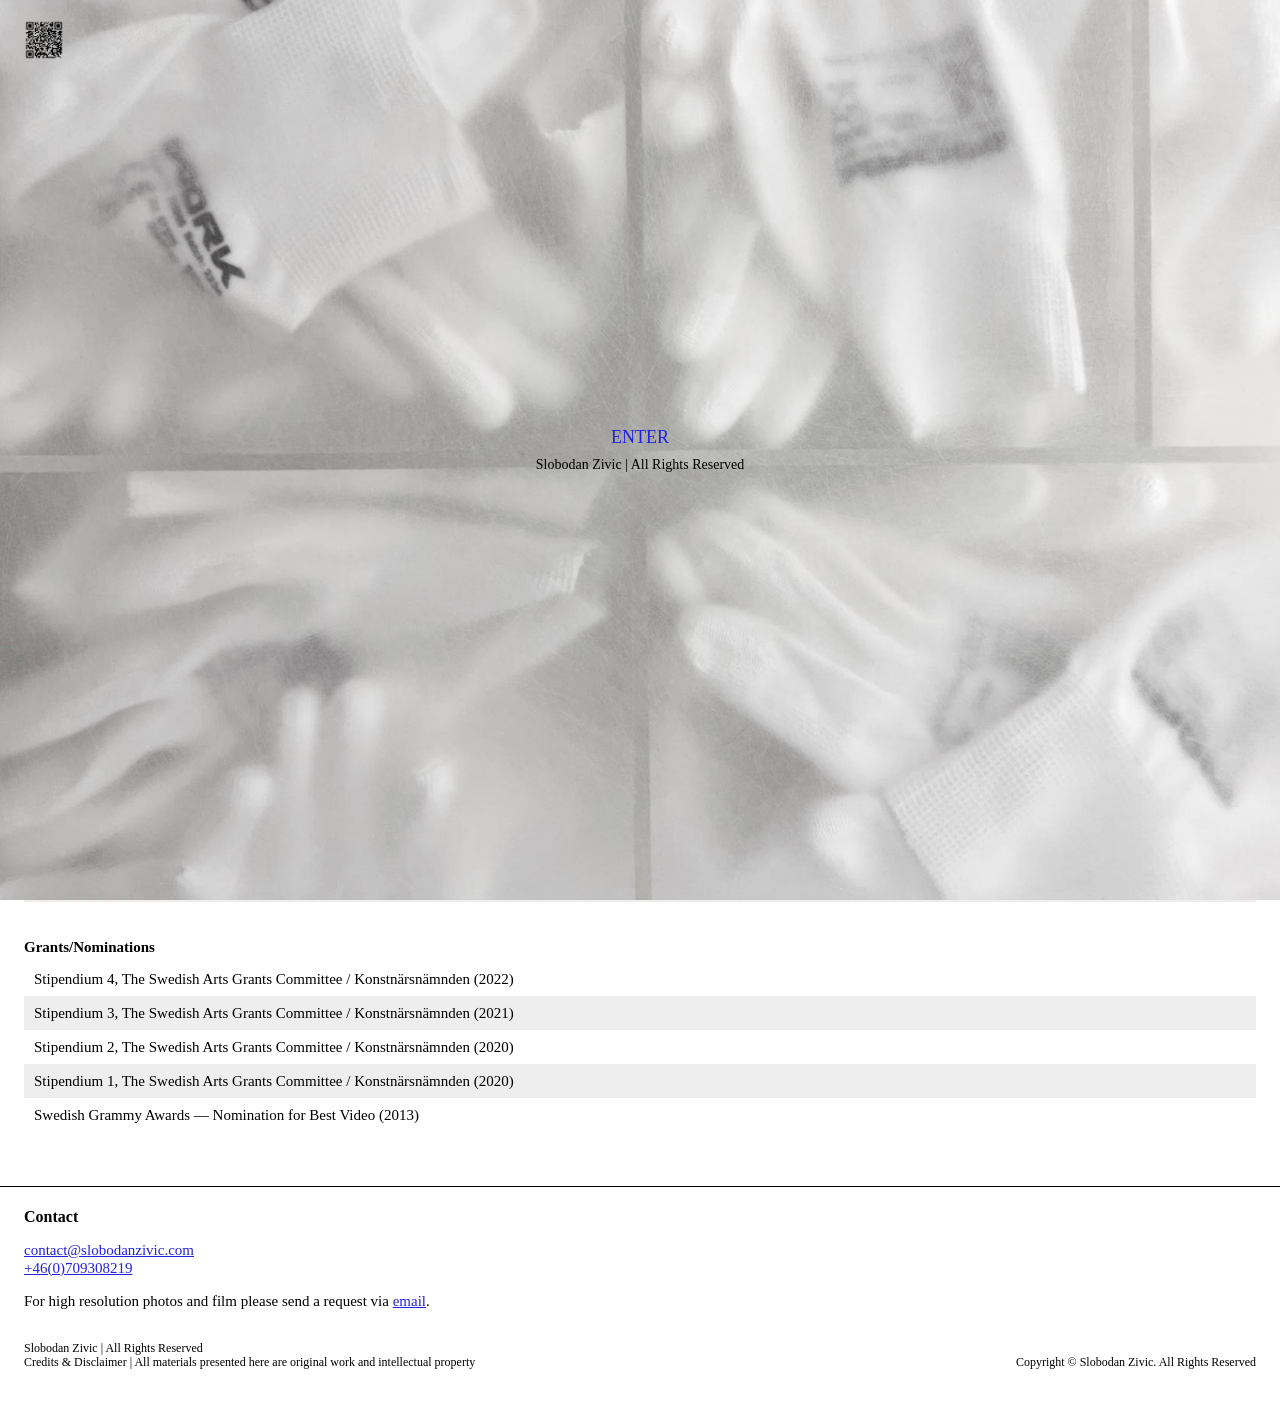
==== commit b0b6248c: "Add files via upload" ====
--- a/index.html
+++ b/index.html
@@ -50,7 +50,8 @@
 
   <main>
     <p>
-    Slobodan Zivic (b.1976). Unorthodox methods has become central to Zivic's practice, constantly pushing the boundaries of materiality, techniques and diverse media. Resistance of the conventional is embedded into his work as he critically dismantles and strips away irrelevant information in pursuit of a state of coherence. Zivic explores the complexities of perception, social structures, and belonging. His irregularly glitch-like objects, pierced with dual layered exposure, echo this experience.
+ Slobodan Zivic (b.1976). Unorthodox methods has become central to Zivic's practice - constantly pushing the boundaries of materiality, techniques and diverse media. Resistance of the conventional is embedded into his work as he critically dismantles and strips away irrelevant information in pursuit of a state of coherence. 
+Zivic explores the complexities of perception, social structures and belonging. His irregularly glitch-like objects pierced with dual layered exposure, echo this experience.
     </p>
 
     <table class="exhibit-table accordion-table" id="exhibition-list">
@@ -630,12 +631,17 @@
     <div class="footer-bottom">
       <p class="fine-print">
         Slobodan Zivic | All Rights Reserved<br>
-        Credits &amp; Disclaimer | All materials presented here are original work and intellectual property of Slobodan Zivic
+        Credits &amp; Disclaimer | All materials presented here are original work and intellectual property
       </p>
       <p class="fine-print">Copyright &copy; Slobodan Zivic. All Rights Reserved</p>
     </div>
   </footer>
 
+  <div class="lightbox" id="lightbox">
+    <button class="lightbox-close" id="lightbox-close" aria-label="Close">&times;</button>
+    <img src="" alt="" id="lightbox-image">
+  </div>
+
   <script src="script.js"></script>
 </body>
 </html>
--- a/style.css
+++ b/style.css
@@ -23,7 +23,6 @@
       position: fixed;
       inset: 0;
       background-color: #fff;
-      background-image: url("img/un_named.webp");
       background-size: cover;
       background-position: center;
       z-index: 1000;
@@ -375,6 +374,53 @@
   background: #eee;
 }
 
+/* ---------- lightbox (click any artwork photo to see it larger) ---------- */
+
+.exhibit-gallery img,
+.exhibit-side img {
+  cursor: zoom-in;
+}
+
+.lightbox {
+  position: fixed;
+  inset: 0;
+  background: rgba(250, 250, 250, 0.9);
+  z-index: 2000;
+  display: none;
+  align-items: center;
+  justify-content: center;
+  padding: 40px;
+}
+
+.lightbox.open {
+  display: flex;
+}
+
+.lightbox img {
+  max-width: 100%;
+  max-height: 100%;
+  object-fit: contain;
+  display: block;
+}
+
+.lightbox-close {
+  position: fixed;
+  top: 10px;
+  right: 14px;
+  width: 54px;
+  height: 54px;
+  font-family: 'times new roman', serif;
+  font-size: 40px;
+  line-height: 1;
+  display: flex;
+  align-items: center;
+  justify-content: center;
+  background: none;
+  border: none;
+  cursor: pointer;
+  padding: 0;
+}
+
 /* ---------- footer ---------- */
 
 .site-footer {
@@ -585,6 +631,30 @@
     width: 100%;
   }
 
+  .lightbox {
+    padding: 16px;
+  }
+
+
+   .lightbox-close {
+  position: fixed;
+  top: 14px;
+  right: 5px;
+  width: 34px;
+  height: 34px;
+  font-family: 'times new roman', serif;
+  font-size: 33px;
+  line-height: 1;
+  display: flex;
+  align-items: center;
+  justify-content: center;
+  background: none;
+  border: none;
+  cursor: pointer;
+  padding: 0;
+}
+  
+
   .exhibit-side {
   flex-direction: column;
 }
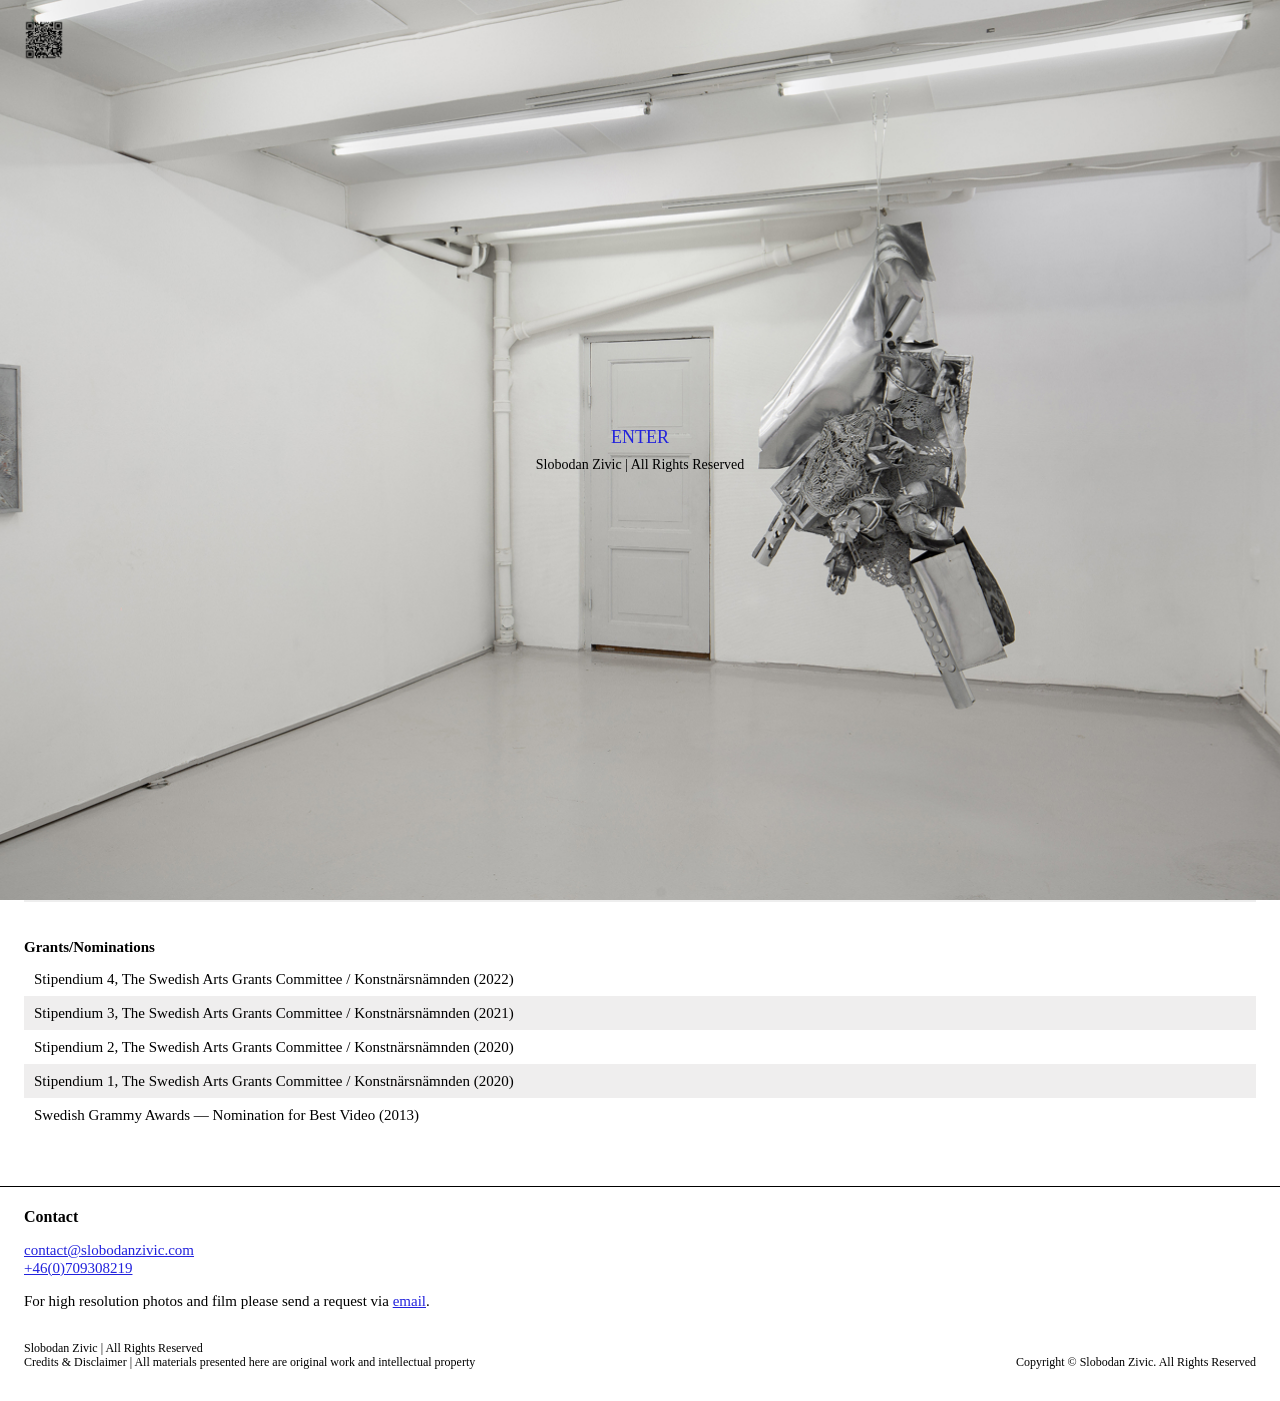
==== commit 6fa7e7b3: "Add files via upload" ====
--- a/index.html
+++ b/index.html
@@ -5,6 +5,8 @@
   <meta name="viewport" content="width=device-width, initial-scale=1.0">
   <title>Slobodan Zivic — Index</title>
   <link rel="stylesheet" href="style.css">
+  <link rel="preload" as="image" href="img/un_named.webp">
+<link rel="preload" as="image" href="img/landin.webp">
 </head>
 <body>
 
@@ -207,7 +209,7 @@
         <tr class="exhibit-detail" id="detail-cherry-picking">
           <td colspan="3">
             <div class="exhibit-gallery">
-              <img src="img/cherry-picking-1.jpg" alt="Cherry Picking Principles, installation view">
+              <img src="img/noimage.jpg" alt="Cherry Picking Principles, installation view">
             </div>
             <div class="exhibit-caption">
               <p>Group Show: <strong>Cherry Picking Principles</strong></p>
@@ -265,7 +267,7 @@
               <img src="img/IMG_5352.webp" alt="Blind Faith, installation view">
                  <img src="img/1 (1).webp" alt="Blind Faith, installation view">
                     <img src="img/7 (1).webp" alt="Blind Faith, installation view">
-                       <img src="img/_5352.webp" alt="Blind Faith, installation view">
+                       <img src="img/5352.webp" alt="Blind Faith, installation view">
                         <img src="img/6 (1).webp" alt="Blind Faith, installation view">
             </div>
             <div class="exhibit-caption">
@@ -333,7 +335,7 @@
                <img src="img/enter_a_surface12.webp" alt="Enter a Surface, installation view">
                 <img src="img/IMG_3208.webp" alt="Enter a Surface, installation view">
                  <img src="img/enter_a_surface10.webp" alt="Enter a Surface, installation view">
-                  <img src="img/SPREAD.webp" alt="Enter a Surface, installation view">
+                  <img src="img/spread.webp" alt="Enter a Surface, installation view">
                    <img src="img/enter_a_surface_.webp" alt="Enter a Surface, installation view">
                     <img src="img/enter_a_surface39.webp" alt="Enter a Surface, installation view">
                      <img src="img/enter_a_surface41.webp" alt="Enter a Surface, installation view">
@@ -342,7 +344,7 @@
                         <img src="img/IMG_3238.webp" alt="Enter a Surface, installation view">
                          <img src="img/enter_a_surface54.webp" alt="Enter a Surface, installation view">
                           <img src="img/enter_a_surface50.webp" alt="Enter a Surface, installation view">
-                           <img src="img/_.webp" alt="Enter a Surface, installation view">
+                           <img src="img/o.webp" alt="Enter a Surface, installation view">
                             <img src="img/enter_a_surface59.webp" alt="Enter a Surface, installation view">
                             <img src="img/enter_a_surface58.webp" alt="Enter a Surface, installation view">
                             <img src="img/IMG_3323.webp" alt="Enter a Surface, installation view">
@@ -434,7 +436,7 @@
         <tr class="exhibit-detail" id="detail-so-long-st-salong">
           <td colspan="3">
             <div class="exhibit-gallery">
-              <img src="img/so-long-st-salong-1.jpg" alt="So Long St Salong, installation view">
+              <img src="img/noimage.jpg" alt="So Long St Salong, installation view">
             </div>
             <div class="exhibit-caption">
               <p>Group Show: <strong>So Long St Salong</strong></p>
--- a/style.css
+++ b/style.css
@@ -155,6 +155,11 @@
 .marquee-track {
   display: inline-flex;
   animation: scroll-left 45s linear infinite;
+  /* starts paused so the CSS timer doesn't begin ticking before JS has
+     duplicated the track content — JS un-pauses it once setup is done,
+     avoiding the little jump/hitch that happened when the animation's
+     -50% endpoint was recalculated mid-run against a suddenly wider track */
+  animation-play-state: paused;
 }
 
 .marquee-track a {
@@ -417,6 +422,8 @@
   justify-content: center;
   background: none;
   border: none;
+  color: #111;
+  opacity: 0.8;
   cursor: pointer;
   padding: 0;
 }
@@ -519,6 +526,7 @@
   .marquee-track {
   display: inline-flex;
   animation: scroll-left 25s linear infinite;
+  animation-play-state: paused;
 }
 
   .marquee-track a {
@@ -646,6 +654,8 @@
   font-size: 33px;
   line-height: 1;
   display: flex;
+  color: #111;
+  opacity: 0.8;
   align-items: center;
   justify-content: center;
   background: none;
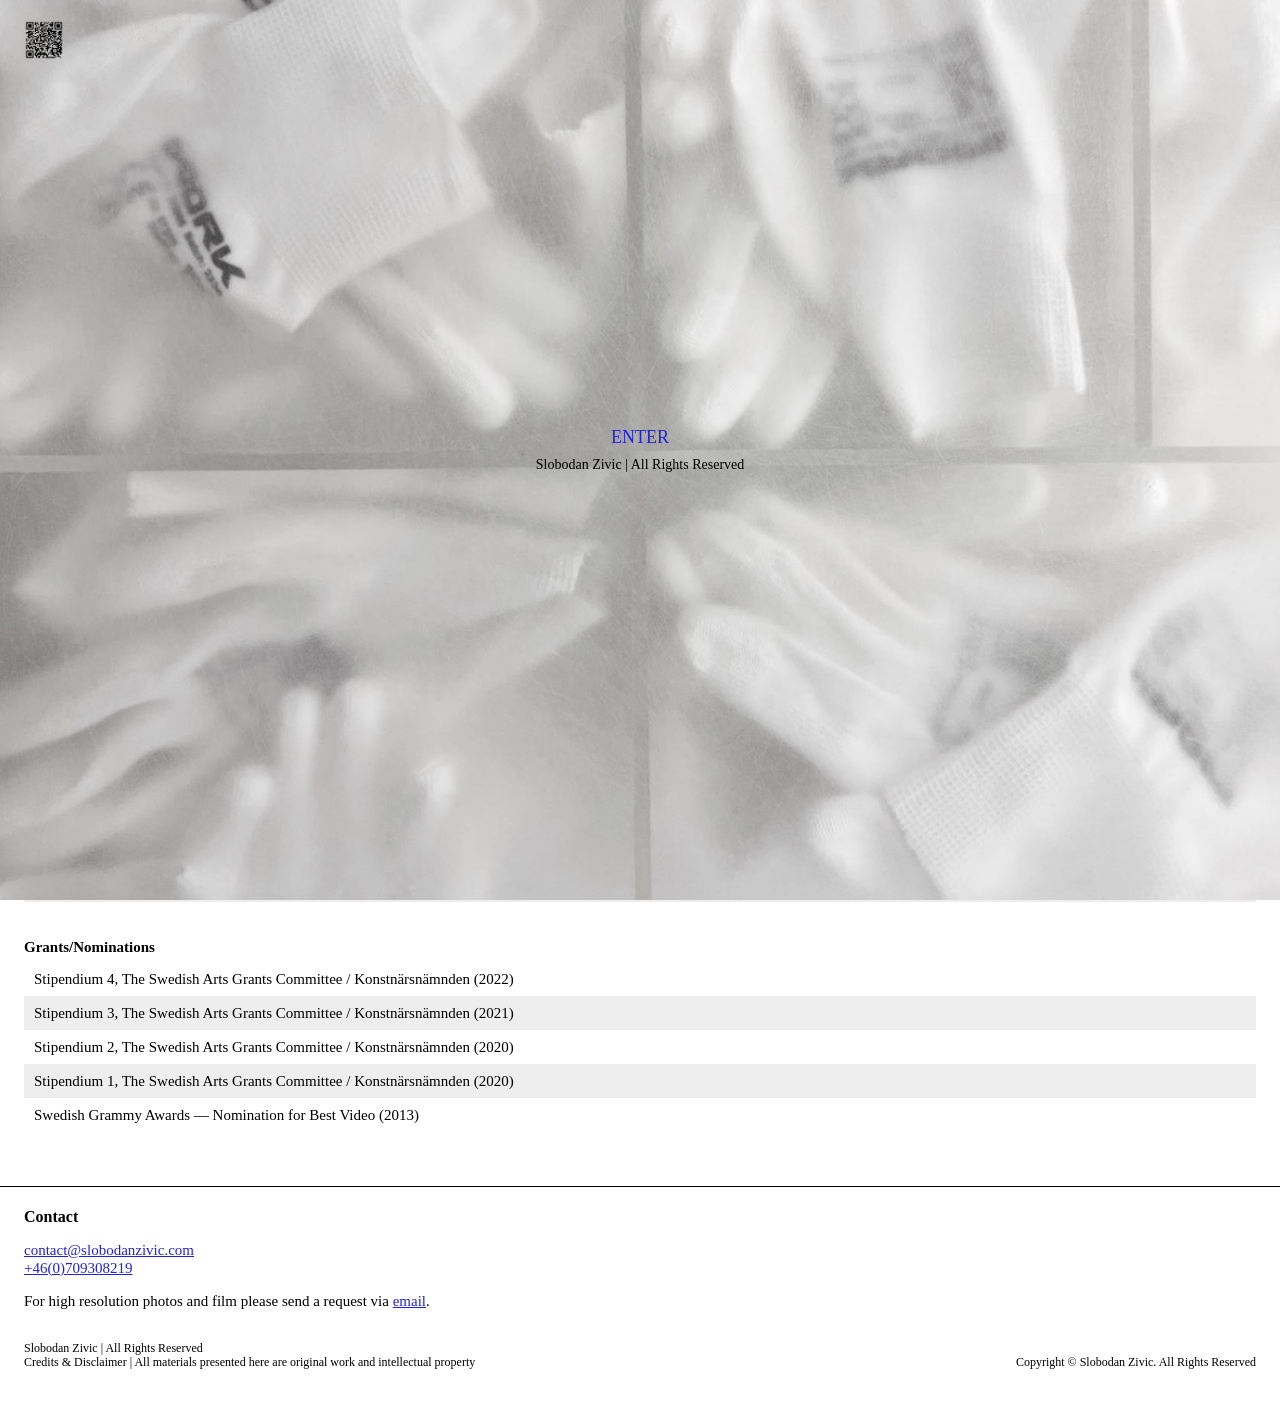
==== commit 757737a7: "Add files via upload" ====
--- a/index.html
+++ b/index.html
@@ -5,6 +5,11 @@
   <meta name="viewport" content="width=device-width, initial-scale=1.0">
   <title>Slobodan Zivic — Index</title>
   <link rel="stylesheet" href="style.css">
+     <meta property="og:url" content="www.slobodanzivic.com" />
+    <meta property="og:title" content="Slobodan Zivic — Index" />
+    <meta property="og:description" content="Slobodan Zivic (b.1976). Unorthodox methods has become central to Zivic's practice - constantly pushing the boundaries of materiality, techniques and diverse media. Resistance of the conventional is embedded into his work as he critically dismantles and strips away irrelevant information in pursuit of a state of coherence. Zivic explores the complexities of perception, social structures and belonging. His irregularly glitch-like objects pierced with dual layered exposure, echo this experience." />
+  <meta property="og:image" content="https://slobodanzivic.com/img/desktop.png" />
+  <meta property="og:type" content="website" />
   <link rel="preload" as="image" href="img/un_named.webp">
 <link rel="preload" as="image" href="img/landin.webp">
 </head>
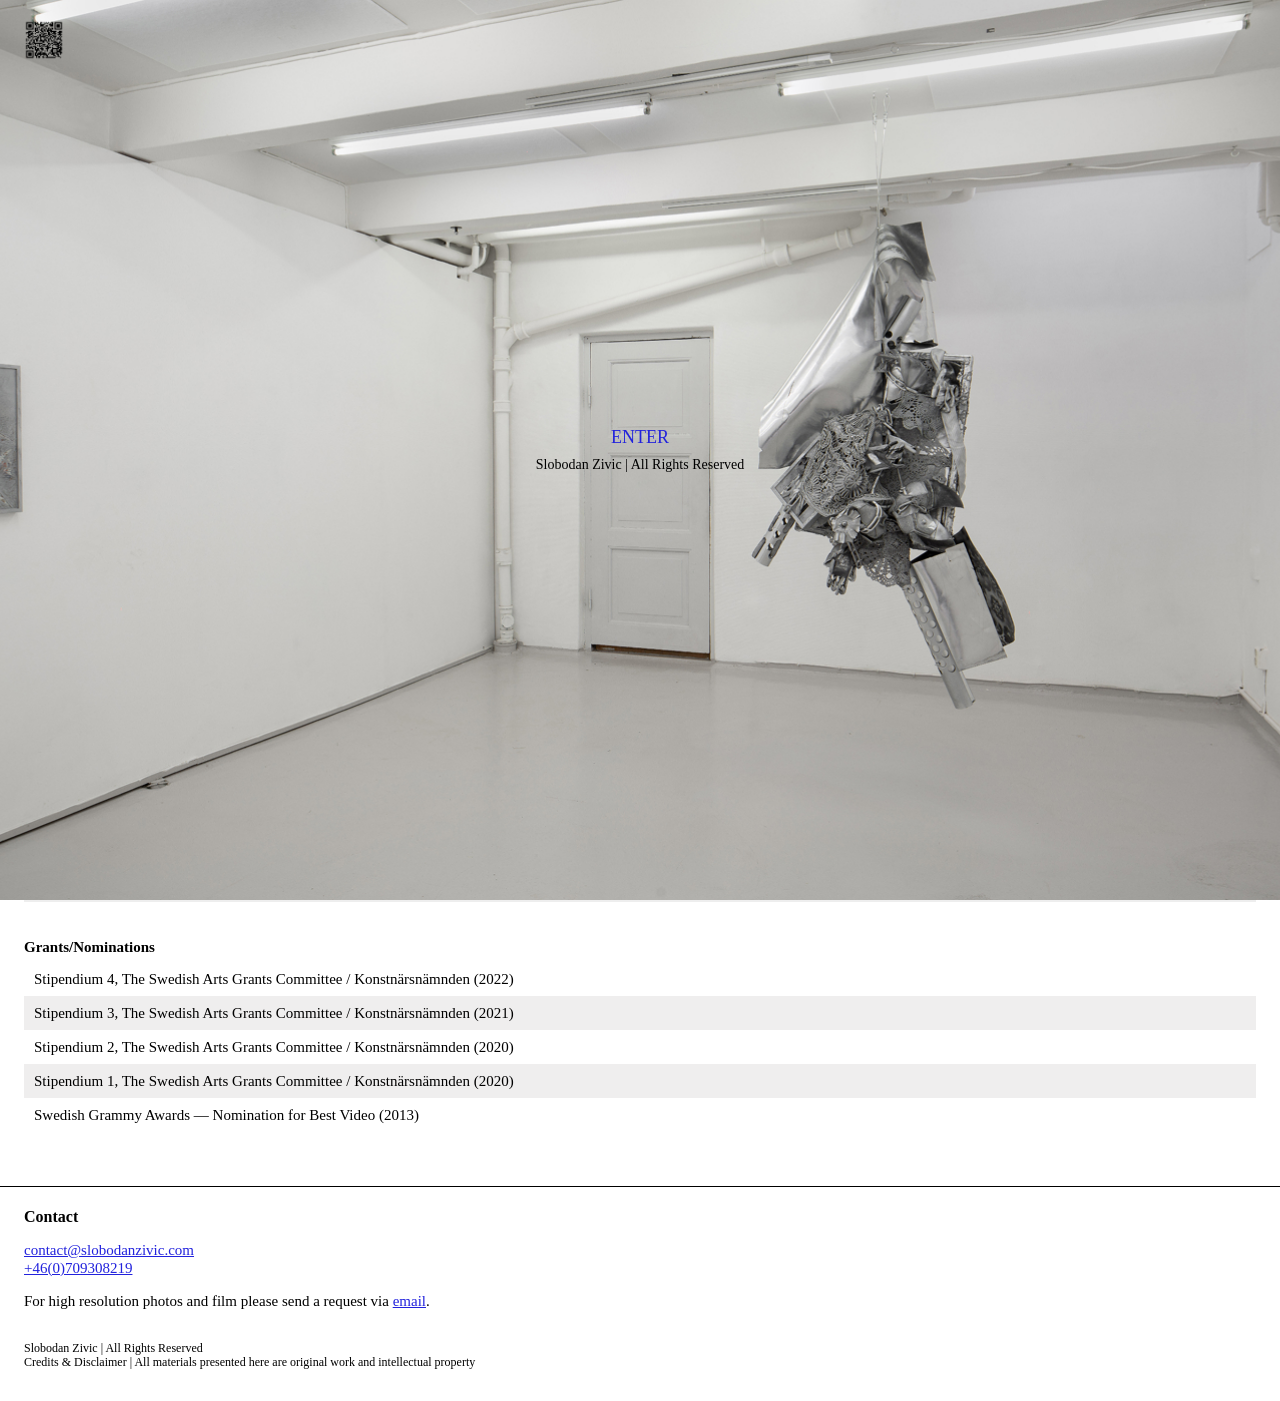
==== commit 22e26d4d: "Add files via upload" ====
--- a/index.html
+++ b/index.html
@@ -56,7 +56,7 @@
   </div>
 
   <main>
-    <p>
+    <p class="biography">
  Slobodan Zivic (b.1976). Unorthodox methods has become central to Zivic's practice - constantly pushing the boundaries of materiality, techniques and diverse media. Resistance of the conventional is embedded into his work as he critically dismantles and strips away irrelevant information in pursuit of a state of coherence. 
 Zivic explores the complexities of perception, social structures and belonging. His irregularly glitch-like objects pierced with dual layered exposure, echo this experience.
     </p>
@@ -640,7 +640,8 @@
         Slobodan Zivic | All Rights Reserved<br>
         Credits &amp; Disclaimer | All materials presented here are original work and intellectual property
       </p>
-      <p class="fine-print">Copyright &copy; Slobodan Zivic. All Rights Reserved</p>
+      <!--
+      <p class="fine-print"></p>-->
     </div>
   </footer>
 
--- a/style.css
+++ b/style.css
@@ -279,6 +279,17 @@
 /* every exhibition row can be clicked to open its detail row below it */
 .exhibit-row {
   cursor: pointer;
+  scroll-margin-top: 100px;
+}
+
+/* position:relative lives on the year cell rather than the <tr> itself —
+   putting it on the row was destabilizing the table's overall width on
+   wide screens (some browsers handle position on table rows oddly), and
+   since the year column is already the rightmost one, anchoring the
+   chevron here achieves the same "pinned to the row's right edge" look
+   without touching how the row itself gets sized */
+.exhibit-row td:last-child {
+  position: relative;
 }
 
 .accordion-table tr.exhibit-row:hover {
@@ -291,6 +302,24 @@
   background: #ddd;
 }
 
+/* small up-chevron, only while the row is expanded — a visual cue that
+   clicking again folds it back up. Pinned to the right edge of the year
+   cell (the last, rightmost column), so it reads as sitting at the
+   row's right edge without needing position on the <tr> itself. Uses
+   the site's own serif font instead of a drawn icon, to match the
+   Times New Roman feel of everything else on the page. */
+.exhibit-row.active td:last-child::after {
+  content: "\2303";
+  position: absolute;
+  right: 10px;
+  top: 65%;
+  transform: translateY(-50%);
+  font-family: "Times New Roman", Times, serif;
+  font-size: 18px;
+  opacity: 0.6;
+  font-weight:lighter;
+}
+
 /* the hidden row holding the gallery + caption for one exhibition —
    stays collapsed until JS adds the "open" class */
 .exhibit-detail {
@@ -299,6 +328,13 @@
 
 .exhibit-detail.open {
   display: table-row;
+}
+
+/* a bit of extra breathing room above the expanded content, so the row
+   you clicked stays visible right above it — reinforces that this is
+   content unfolding on the same page, not a jump to a new one */
+.exhibit-detail td {
+  padding-top: 20px;
 }
 
 /* photo grid that sits under an exhibition entry — every image is the
@@ -465,7 +501,7 @@
     align-items: flex-start;
     flex-wrap: wrap;
     padding: 16px 16px 8px;
-    font-size: 15px;
+    font-size: 16px;
   }
 
      .landing-text {
@@ -521,6 +557,10 @@
     max-width: 100%;
   }
 
+  .biography {
+    font-size: 16px;
+  }
+
  
 
   .marquee-track {
@@ -556,6 +596,7 @@
   .exhibit-table th {
     padding:0px;
     padding-bottom: 6px;
+    font-size: 16px;
    
   }
 
@@ -565,12 +606,22 @@
     padding: 8px 0px;
   }
 
-  .exhibit-table td:last-child {
-    display: inline;
-    text-align: left;
-    font-size: 14px;
-    margin-left: 0px;
-  }
+.accordion-table tr.exhibit-row td:last-child {
+  display: inline-block;
+  text-align: left;
+  font-size: 16px;
+  margin-left: 0px;
+}
+
+.accordion-table tr.exhibit-row {
+  position: relative;
+}
+
+.accordion-table tr.exhibit-row td:last-child {
+  position: static;
+}
+
+
 
   /*  */
   .accordion-table,
@@ -618,6 +669,7 @@
     display: none;
   }
 
+
   /* the gallery/caption detail row also needs to drop its table-row
      display now that the table itself is no longer a real table on
      mobile — otherwise it's a stray table-row with no table to belong to */
@@ -629,6 +681,7 @@
 
   .accordion-table .exhibit-detail td {
     display: block;
+    padding-top: 20px;
   }
 
   .site-footer {
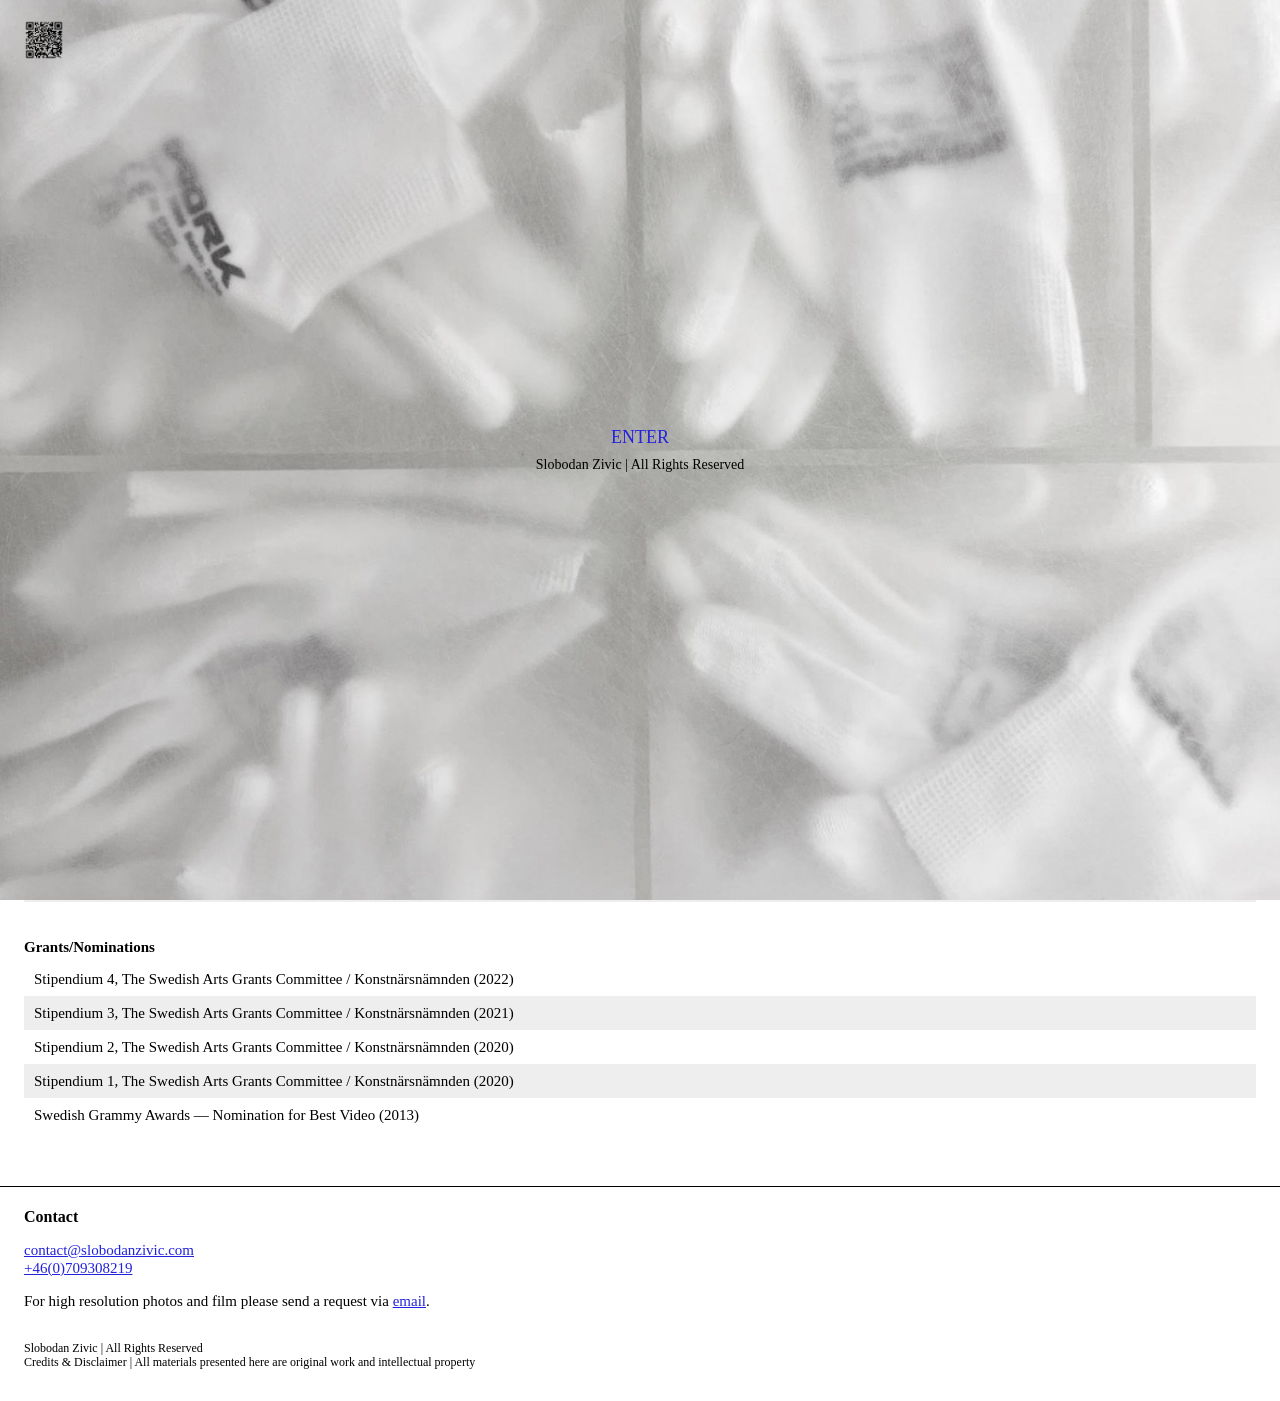
==== commit 3478a466: "Add files via upload" ====
--- a/index.html
+++ b/index.html
@@ -130,7 +130,7 @@
 
         <tr class="exhibit-row" data-target="detail-unknown-territory">
           <td>Unknown Territory</td>
-          <td>Solo Show — Artist-run space Contra\Welt, Stockholm</td>
+          <td>Solo Show — Contra\Welt, Stockholm</td>
           <td>(2023)</td>
         </tr>
         <tr class="exhibit-detail" id="detail-unknown-territory">
@@ -157,7 +157,7 @@
 
         <tr class="exhibit-row" data-target="detail-aw-antics">
           <td>AW/Antics</td>
-          <td>Exhibition series by Max Ronnersjö — Hudiksvallgatan 8, Stockholm</td>
+          <td>Solo Show — Stockholm Gallery District (Exhibition series by Max Ronnersjö)</td>
           <td>(2023)</td>
         </tr>
         <tr class="exhibit-detail" id="detail-aw-antics">
@@ -290,7 +290,7 @@
 
         <tr class="exhibit-row" data-target="detail-absolute-affirmation">
           <td>Absolute Affirmation</td>
-          <td>Group Show — Salad Hilowle, Jesper Nordahl Gelb Ateljéer, Stockholm (Curated by C-print)</td>
+          <td>Group Show — Gelb Ateljéer, Stockholm (Curated by C-print)</td>
           <td>(2019)</td>
         </tr>
         <tr class="exhibit-detail" id="detail-absolute-affirmation">
@@ -330,7 +330,7 @@
 
         <tr class="exhibit-row" data-target="detail-enter-a-surface">
           <td>Enter a Surface</td>
-          <td>Duo Show — Alexandra Karpilovski, Regeringsgatan 77, Stockholm</td>
+          <td>Duo Show — Regeringsgatan 77, Stockholm</td>
           <td>(2019)</td>
         </tr>
         <tr class="exhibit-detail" id="detail-enter-a-surface">
